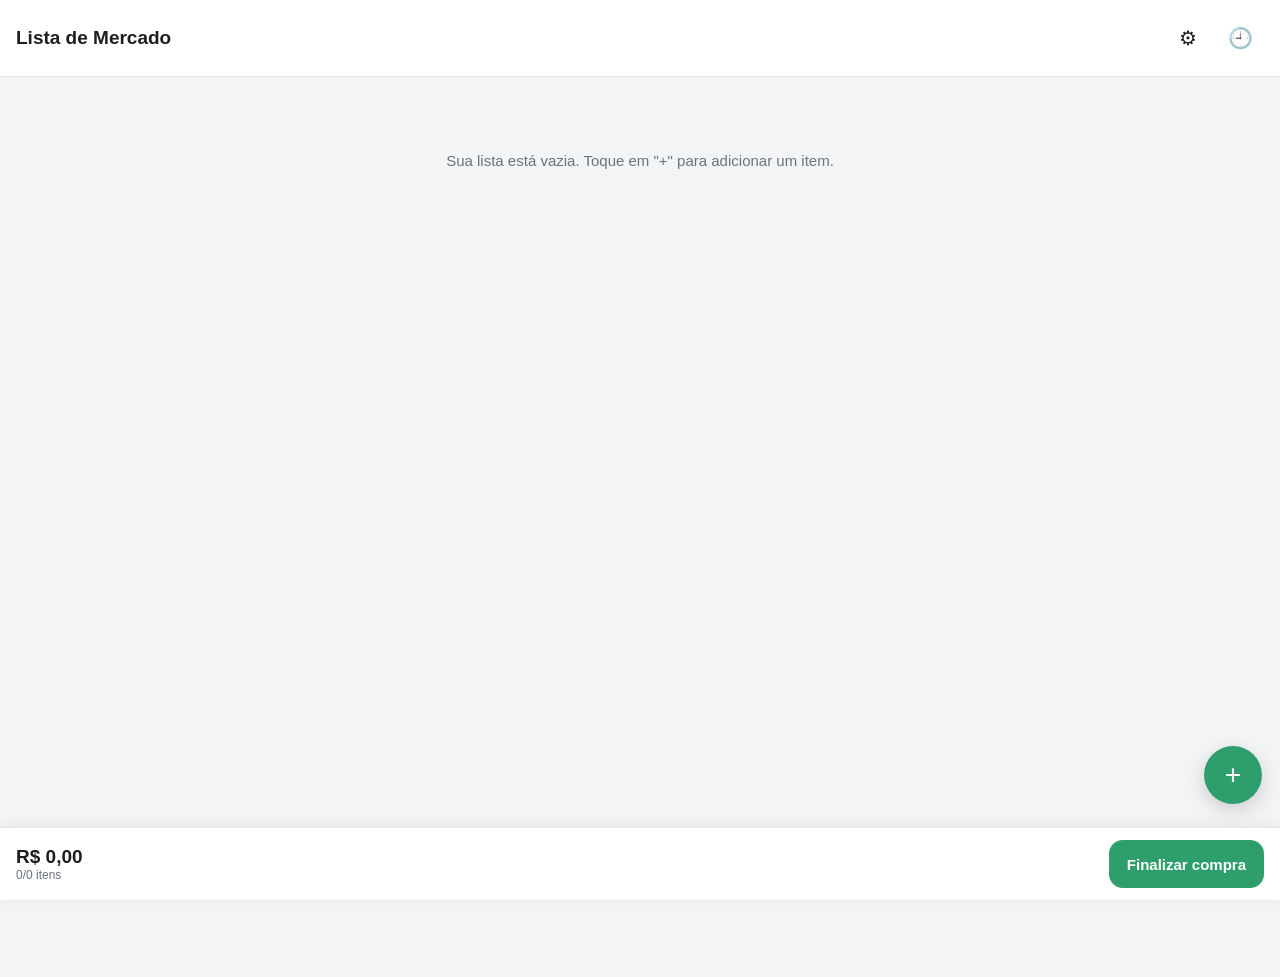
==== index.html @ ce960f0e "feat: campo opcional de marca no item da lista Adiciona "Marca" (opcional) ao formulário de item, gu" ====
<!DOCTYPE html>
<html lang="pt-BR">
<head>
  <meta charset="UTF-8">
  <meta name="viewport" content="width=device-width, initial-scale=1, viewport-fit=cover, maximum-scale=1">
  <meta name="theme-color" content="#2E9E6D">
  <meta name="description" content="Lista de compras do mercado, offline-first, com histórico e catálogo de produtos.">

  <meta name="apple-mobile-web-app-capable" content="yes">
  <meta name="apple-mobile-web-app-status-bar-style" content="black-translucent">
  <meta name="apple-mobile-web-app-title" content="Mercado">
  <link rel="apple-touch-icon" href="./icons/apple-touch-icon.png">

  <link rel="manifest" href="./manifest.json">
  <link rel="icon" href="./icons/icon-192.png">
  <link rel="stylesheet" href="./css/style.css">

  <title>Lista de Mercado</title>
</head>
<body>
  <header class="app-header">
    <h1>Lista de Mercado</h1>
    <div class="app-header-acoes">
      <button id="btn-abrir-backup" class="botao-icone" aria-label="Backup dos dados">⚙</button>
      <button id="btn-ir-historico" class="botao-icone" aria-label="Histórico de compras">🕘</button>
    </div>
  </header>

  <main>
    <section class="view" data-view="lista">
      <div id="lista-itens" class="lista-itens"></div>
    </section>

    <section class="view" data-view="historico" hidden>
      <div class="view-header-secundaria">
        <button id="btn-voltar-lista" class="botao-icone" aria-label="Voltar">←</button>
        <h2>Histórico de compras</h2>
      </div>
      <div id="lista-historico" class="lista-historico"></div>
    </section>

    <section class="view" data-view="detalhe" hidden>
      <div class="view-header-secundaria">
        <button id="btn-voltar-historico" class="botao-icone" aria-label="Voltar">←</button>
        <h2>Detalhes da compra</h2>
      </div>
      <div class="detalhe-resumo">
        <span id="detalhe-data"></span>
        <span id="detalhe-total"></span>
      </div>
      <div id="detalhe-itens" class="lista-itens"></div>
    </section>
  </main>

  <button id="btn-abrir-adicionar" class="botao-fab" aria-label="Adicionar item">+</button>

  <div id="bottom-bar" class="bottom-bar">
    <div class="bottom-bar-info">
      <span id="total-valor" class="bottom-bar-valor">R$ 0,00</span>
      <span id="total-progresso" class="bottom-bar-progresso">0/0 itens</span>
    </div>
    <button id="btn-finalizar-compra" class="botao-primario">Finalizar compra</button>
  </div>

  <!-- Sheet: adicionar/editar item -->
  <div id="sheet-item" class="sheet" hidden>
    <div class="sheet-backdrop" data-fechar-sheet></div>
    <div class="sheet-painel">
      <div class="sheet-cabecalho">
        <h2 id="sheet-titulo">Adicionar item</h2>
        <button id="btn-fechar-sheet" class="botao-icone" aria-label="Fechar">✕</button>
      </div>

      <form id="form-item">
        <div class="campo campo-nome-wrapper">
          <label for="campo-nome">Produto</label>
          <input id="campo-nome" name="nome" type="text" autocomplete="off" required placeholder="Ex: Arroz">
          <ul id="lista-sugestoes" class="lista-sugestoes" hidden></ul>
        </div>

        <div class="campo">
          <label for="campo-marca">Marca <span class="campo-opcional">(opcional)</span></label>
          <input id="campo-marca" name="marca" type="text" autocomplete="off" placeholder="Ex: Tio João">
        </div>

        <div class="campo-linha">
          <div class="campo campo-quantidade-wrapper">
            <label for="campo-quantidade">Quantidade</label>
            <input id="campo-quantidade" name="quantidade" type="number" inputmode="decimal" step="0.01" min="0.01" value="1" required>
          </div>
          <div class="campo campo-unidade-wrapper">
            <label for="campo-unidade">Unidade</label>
            <select id="campo-unidade" name="unidade">
              <option value="un">un</option>
              <option value="kg">kg</option>
              <option value="g">g</option>
              <option value="L">L</option>
              <option value="ml">ml</option>
              <option value="dz">dz</option>
            </select>
          </div>
        </div>

        <div class="campo">
          <label for="campo-categoria">Categoria</label>
          <select id="campo-categoria" name="categoria">
            <option>Hortifruti</option>
            <option>Carnes</option>
            <option>Laticínios</option>
            <option>Limpeza</option>
            <option>Higiene</option>
            <option>Mercearia</option>
            <option>Bebidas</option>
            <option>Padaria</option>
            <option>Congelados</option>
          </select>
        </div>

        <div class="campo">
          <div class="campo-cabecalho-com-toggle">
            <label id="rotulo-valor" for="campo-valor">Valor total</label>
            <div class="toggle-modo-preco">
              <button type="button" id="btn-modo-total" class="ativo">Total</button>
              <button type="button" id="btn-modo-unitario">Unitário</button>
            </div>
          </div>
          <input id="campo-valor" name="valor" type="text" inputmode="numeric" placeholder="R$ 0,00">
        </div>

        <button type="button" id="btn-camera" class="botao-secundario botao-camera-stub">
          📷 Reconhecer por foto (em breve)
        </button>

        <div class="sheet-acoes">
          <button type="button" id="btn-excluir-item" class="botao-perigo" hidden>Excluir</button>
          <button type="submit" class="botao-primario">Salvar</button>
        </div>
      </form>

      <div id="banner-confirmar-catalogo" class="banner-confirmacao" hidden>
        <span id="banner-confirmar-texto"></span>
        <div class="banner-acoes">
          <button id="banner-nao" class="botao-secundario">Não</button>
          <button id="banner-sim" class="botao-primario">Sim</button>
        </div>
      </div>
    </div>
  </div>

  <!-- Sheet: backup -->
  <div id="sheet-backup" class="sheet" hidden>
    <div class="sheet-backdrop" data-fechar-sheet></div>
    <div class="sheet-painel">
      <div class="sheet-cabecalho">
        <h2>Backup dos dados</h2>
        <button id="btn-fechar-backup" class="botao-icone" aria-label="Fechar">✕</button>
      </div>
      <p class="texto-explicativo">Seus dados ficam só neste aparelho. Exporte um backup de vez em quando para não perder tudo se trocar de celular ou limpar o Safari.</p>
      <button id="btn-exportar-backup" class="botao-primario">Exportar backup (.json)</button>
      <button id="btn-importar-backup" class="botao-secundario">Importar backup</button>
      <input type="file" id="input-backup-import" accept="application/json" hidden>
    </div>
  </div>

  <div id="toast" class="toast"></div>

  <script src="./js/catalogo.js"></script>
  <script src="./js/db.js"></script>
  <script src="./js/camera.js"></script>
  <script src="./js/app.js"></script>
</body>
</html>
---- css/style.css ----
:root {
  --cor-fundo: #F3F4F6;
  --cor-superficie: #FFFFFF;
  --cor-texto: #1C1E21;
  --cor-texto-muted: #6B7280;
  --cor-borda: #E5E7EB;
  --cor-acento: #2E9E6D;
  --cor-acento-escuro: #24805A;
  --cor-acento-claro: #E4F5EE;
  --cor-perigo: #DC2626;
  --cor-perigo-claro: #FDECEC;
  --raio: 14px;
  --raio-grande: 20px;
  --sombra: 0 2px 10px rgba(0, 0, 0, 0.08);
  --sombra-flutuante: 0 6px 20px rgba(0, 0, 0, 0.16);
  --altura-toque-min: 48px;
}

@media (prefers-color-scheme: dark) {
  :root {
    --cor-fundo: #16181C;
    --cor-superficie: #1F2227;
    --cor-texto: #F2F3F5;
    --cor-texto-muted: #9AA0A8;
    --cor-borda: #2C2F35;
    --cor-acento-claro: #163B2C;
    --cor-perigo-claro: #3A1B1B;
  }
}

* {
  box-sizing: border-box;
}

html, body {
  margin: 0;
  padding: 0;
  height: 100%;
}

body {
  font-family: -apple-system, BlinkMacSystemFont, "Segoe UI", Roboto, sans-serif;
  background: var(--cor-fundo);
  color: var(--cor-texto);
  -webkit-tap-highlight-color: transparent;
  overscroll-behavior-y: none;
}

button, input, select {
  font: inherit;
  color: inherit;
}

button {
  cursor: pointer;
  border: none;
  background: none;
}

ul {
  list-style: none;
  margin: 0;
  padding: 0;
}

/* Cabeçalho */
.app-header {
  position: sticky;
  top: 0;
  z-index: 10;
  display: flex;
  align-items: center;
  justify-content: space-between;
  padding: calc(env(safe-area-inset-top) + 14px) 16px 14px;
  background: var(--cor-superficie);
  border-bottom: 1px solid var(--cor-borda);
}

.app-header h1 {
  font-size: 19px;
  margin: 0;
}

.app-header-acoes {
  display: flex;
  gap: 4px;
}

.botao-icone {
  width: var(--altura-toque-min);
  height: var(--altura-toque-min);
  display: flex;
  align-items: center;
  justify-content: center;
  font-size: 20px;
  border-radius: 999px;
}
.botao-icone:active {
  background: var(--cor-fundo);
}

/* Views principais */
main {
  padding: 12px 12px calc(140px + env(safe-area-inset-bottom));
  min-height: 100%;
}

.view-header-secundaria {
  display: flex;
  align-items: center;
  gap: 8px;
  padding: 8px 4px 16px;
}
.view-header-secundaria h2 {
  font-size: 17px;
  margin: 0;
}

.estado-vazio {
  color: var(--cor-texto-muted);
  text-align: center;
  padding: 48px 24px;
  font-size: 15px;
}

/* Lista de itens */
.grupo-categoria {
  margin-bottom: 18px;
}
.titulo-categoria {
  font-size: 13px;
  text-transform: uppercase;
  letter-spacing: 0.04em;
  color: var(--cor-texto-muted);
  margin: 0 0 8px 6px;
}

.item-linha {
  display: flex;
  align-items: center;
  gap: 10px;
  background: var(--cor-superficie);
  border-radius: var(--raio);
  padding: 10px;
  margin-bottom: 8px;
  box-shadow: var(--sombra);
}
.item-linha.no-carrinho {
  opacity: 0.55;
}
.item-linha.no-carrinho .item-nome {
  text-decoration: line-through;
}
.item-linha.somente-leitura {
  box-shadow: none;
  border: 1px solid var(--cor-borda);
}

.item-checkbox {
  width: 30px;
  height: 30px;
  min-width: 30px;
  border-radius: 999px;
  border: 2px solid var(--cor-borda);
  display: flex;
  align-items: center;
  justify-content: center;
  color: var(--cor-superficie);
  font-size: 15px;
  font-weight: 700;
}
.item-linha.no-carrinho .item-checkbox {
  background: var(--cor-acento);
  border-color: var(--cor-acento);
}

.item-info {
  flex: 1;
  min-width: 0;
  display: flex;
  flex-direction: column;
  gap: 2px;
  padding: 6px 2px;
  text-align: left;
}
.item-nome {
  font-size: 15px;
  font-weight: 600;
  overflow: hidden;
  text-overflow: ellipsis;
  white-space: nowrap;
}
.item-detalhe {
  font-size: 13px;
  color: var(--cor-texto-muted);
}

.item-remover {
  width: var(--altura-toque-min);
  height: var(--altura-toque-min);
  min-width: var(--altura-toque-min);
  display: flex;
  align-items: center;
  justify-content: center;
  font-size: 17px;
  color: var(--cor-perigo);
  border-radius: 999px;
}
.item-remover:active {
  background: var(--cor-perigo-claro);
}

/* Botão flutuante de adicionar */
.botao-fab {
  position: fixed;
  right: 18px;
  bottom: calc(96px + env(safe-area-inset-bottom));
  width: 58px;
  height: 58px;
  border-radius: 999px;
  background: var(--cor-acento);
  color: #fff;
  font-size: 28px;
  line-height: 1;
  box-shadow: var(--sombra-flutuante);
  z-index: 15;
}
.botao-fab:active {
  background: var(--cor-acento-escuro);
}

/* Barra fixa de total */
.bottom-bar {
  position: fixed;
  left: 0;
  right: 0;
  bottom: 0;
  z-index: 12;
  display: flex;
  align-items: center;
  justify-content: space-between;
  gap: 12px;
  background: var(--cor-superficie);
  border-top: 1px solid var(--cor-borda);
  padding: 12px 16px calc(12px + env(safe-area-inset-bottom));
  box-shadow: 0 -2px 12px rgba(0, 0, 0, 0.06);
}
.bottom-bar[hidden] {
  display: none;
}
.bottom-bar-info {
  display: flex;
  flex-direction: column;
}
.bottom-bar-valor {
  font-size: 19px;
  font-weight: 700;
}
.bottom-bar-progresso {
  font-size: 12px;
  color: var(--cor-texto-muted);
}

/* Botões genéricos */
.botao-primario, .botao-secundario, .botao-perigo {
  min-height: var(--altura-toque-min);
  padding: 0 18px;
  border-radius: var(--raio);
  font-size: 15px;
  font-weight: 600;
  white-space: nowrap;
}
.botao-primario {
  background: var(--cor-acento);
  color: #fff;
}
.botao-primario:active {
  background: var(--cor-acento-escuro);
}
.botao-secundario {
  background: var(--cor-fundo);
  color: var(--cor-texto);
  border: 1px solid var(--cor-borda);
}
.botao-perigo {
  background: var(--cor-perigo-claro);
  color: var(--cor-perigo);
}
.botao-camera-stub {
  width: 100%;
  margin: 4px 0 16px;
  opacity: 0.75;
}

/* Sheets (modal deslizando de baixo) */
.sheet {
  position: fixed;
  inset: 0;
  z-index: 30;
  display: flex;
  align-items: flex-end;
}
.sheet[hidden] {
  display: none;
}
.sheet-backdrop {
  position: absolute;
  inset: 0;
  background: rgba(0, 0, 0, 0.4);
}
.sheet-painel {
  position: relative;
  width: 100%;
  max-height: 88vh;
  overflow-y: auto;
  -webkit-overflow-scrolling: touch;
  background: var(--cor-superficie);
  border-radius: var(--raio-grande) var(--raio-grande) 0 0;
  padding: 16px 18px calc(24px + env(safe-area-inset-bottom));
  animation: subir 0.22s ease-out;
}
@keyframes subir {
  from { transform: translateY(24px); opacity: 0; }
  to { transform: translateY(0); opacity: 1; }
}

.sheet-cabecalho {
  display: flex;
  align-items: center;
  justify-content: space-between;
  margin-bottom: 12px;
}
.sheet-cabecalho h2 {
  font-size: 17px;
  margin: 0;
}

body.sheet-aberta {
  overflow: hidden;
}

/* Formulário */
.campo {
  margin-bottom: 14px;
  position: relative;
}
.campo label {
  display: block;
  font-size: 13px;
  font-weight: 600;
  color: var(--cor-texto-muted);
  margin-bottom: 6px;
}
.campo-opcional {
  font-weight: 400;
  text-transform: none;
  letter-spacing: normal;
}
.campo input, .campo select {
  width: 100%;
  min-height: var(--altura-toque-min);
  padding: 0 14px;
  border: 1px solid var(--cor-borda);
  border-radius: var(--raio);
  background: var(--cor-fundo);
  -webkit-appearance: none;
  appearance: none;
}
.campo input:focus, .campo select:focus {
  outline: 2px solid var(--cor-acento);
  outline-offset: 1px;
}

.campo-linha {
  display: flex;
  gap: 12px;
}
.campo-linha .campo {
  flex: 1;
}

.campo-cabecalho-com-toggle {
  display: flex;
  align-items: center;
  justify-content: space-between;
  margin-bottom: 6px;
}
.campo-cabecalho-com-toggle label {
  margin-bottom: 0;
}

.toggle-modo-preco {
  display: flex;
  background: var(--cor-fundo);
  border-radius: 999px;
  padding: 3px;
  gap: 2px;
}
.toggle-modo-preco button {
  padding: 5px 12px;
  font-size: 12px;
  font-weight: 600;
  border-radius: 999px;
  color: var(--cor-texto-muted);
}
.toggle-modo-preco button.ativo {
  background: var(--cor-acento);
  color: #fff;
}

.lista-sugestoes {
  position: absolute;
  top: 100%;
  left: 0;
  right: 0;
  z-index: 5;
  background: var(--cor-superficie);
  border: 1px solid var(--cor-borda);
  border-radius: var(--raio);
  margin-top: 4px;
  max-height: 220px;
  overflow-y: auto;
  -webkit-overflow-scrolling: touch;
  box-shadow: var(--sombra-flutuante);
}
.lista-sugestoes li {
  padding: 12px 14px;
  font-size: 14px;
  border-bottom: 1px solid var(--cor-borda);
}
.lista-sugestoes li:last-child {
  border-bottom: none;
}
.lista-sugestoes li:active {
  background: var(--cor-acento-claro);
}

.sheet-acoes {
  display: flex;
  gap: 10px;
  margin-top: 4px;
}
.sheet-acoes .botao-primario {
  flex: 1;
}

.banner-confirmacao {
  margin-top: 14px;
  padding: 12px;
  border-radius: var(--raio);
  background: var(--cor-acento-claro);
  display: flex;
  flex-direction: column;
  gap: 10px;
  font-size: 14px;
}
.banner-confirmacao[hidden] {
  display: none;
}
.banner-acoes {
  display: flex;
  gap: 10px;
  justify-content: flex-end;
}

.texto-explicativo {
  font-size: 13px;
  color: var(--cor-texto-muted);
  line-height: 1.5;
  margin: 0 0 16px;
}

#sheet-backup .botao-primario, #sheet-backup .botao-secundario {
  width: 100%;
  margin-bottom: 10px;
}

/* Histórico */
.historico-linha {
  width: 100%;
  display: flex;
  align-items: center;
  justify-content: space-between;
  background: var(--cor-superficie);
  border-radius: var(--raio);
  padding: 14px;
  margin-bottom: 8px;
  box-shadow: var(--sombra);
  font-size: 14px;
  text-align: left;
}
.historico-total {
  font-weight: 700;
  color: var(--cor-acento);
}

.detalhe-resumo {
  display: flex;
  justify-content: space-between;
  padding: 0 4px 14px;
  font-size: 14px;
  color: var(--cor-texto-muted);
}

/* Toast */
.toast {
  position: fixed;
  left: 50%;
  bottom: calc(150px + env(safe-area-inset-bottom));
  transform: translate(-50%, 12px);
  background: #1C1E21;
  color: #fff;
  padding: 10px 18px;
  border-radius: 999px;
  font-size: 13px;
  opacity: 0;
  pointer-events: none;
  transition: opacity 0.2s, transform 0.2s;
  z-index: 50;
  max-width: 90vw;
  text-align: center;
}
.toast.visivel {
  opacity: 1;
  transform: translate(-50%, 0);
}
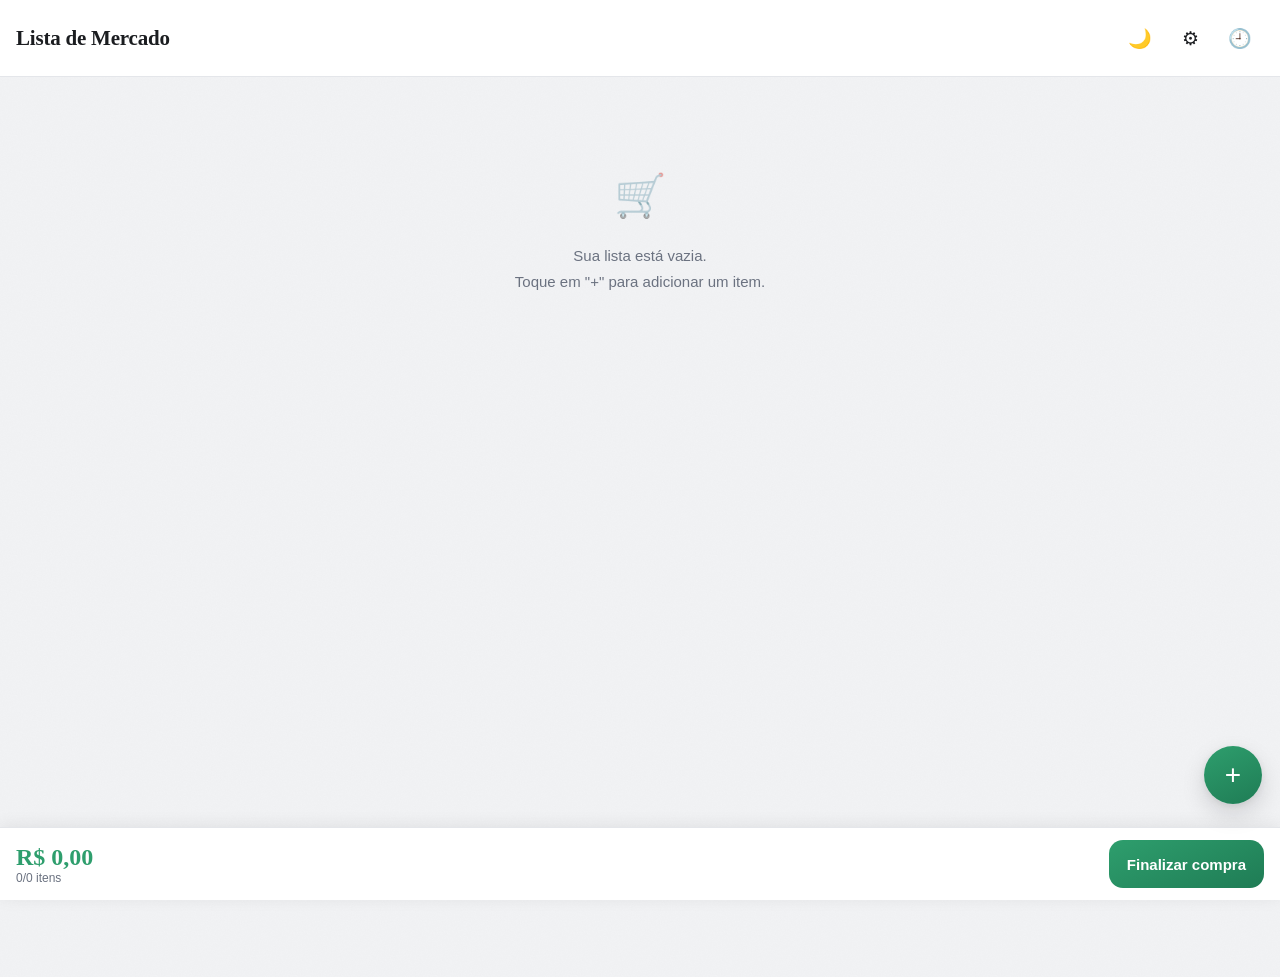
==== commit fc9b131e: "feat: modo escuro com toggle manual + redesign visual (/frontend-design) Modo escuro: segue o sistem" ====
--- a/index.html
+++ b/index.html
@@ -5,6 +5,18 @@
   <meta name="viewport" content="width=device-width, initial-scale=1, viewport-fit=cover, maximum-scale=1">
   <meta name="theme-color" content="#2E9E6D">
   <meta name="description" content="Lista de compras do mercado, offline-first, com histórico e catálogo de produtos.">
+
+  <script>
+    // Aplica o tema (salvo ou do sistema) antes do primeiro paint, pra não
+    // piscar o tema errado por uma fração de segundo ao abrir o app.
+    (function () {
+      var salvo = localStorage.getItem('tema');
+      var tema = (salvo === 'dark' || salvo === 'light')
+        ? salvo
+        : (window.matchMedia('(prefers-color-scheme: dark)').matches ? 'dark' : 'light');
+      document.documentElement.setAttribute('data-tema', tema);
+    })();
+  </script>
 
   <meta name="apple-mobile-web-app-capable" content="yes">
   <meta name="apple-mobile-web-app-status-bar-style" content="black-translucent">
@@ -21,6 +33,7 @@
   <header class="app-header">
     <h1>Lista de Mercado</h1>
     <div class="app-header-acoes">
+      <button id="btn-alternar-tema" class="botao-icone" aria-label="Alternar modo escuro">🌙</button>
       <button id="btn-abrir-backup" class="botao-icone" aria-label="Backup dos dados">⚙</button>
       <button id="btn-ir-historico" class="botao-icone" aria-label="Histórico de compras">🕘</button>
     </div>
@@ -66,6 +79,7 @@
   <div id="sheet-item" class="sheet" hidden>
     <div class="sheet-backdrop" data-fechar-sheet></div>
     <div class="sheet-painel">
+      <div class="sheet-alca"></div>
       <div class="sheet-cabecalho">
         <h2 id="sheet-titulo">Adicionar item</h2>
         <button id="btn-fechar-sheet" class="botao-icone" aria-label="Fechar">✕</button>
@@ -151,6 +165,7 @@
   <div id="sheet-backup" class="sheet" hidden>
     <div class="sheet-backdrop" data-fechar-sheet></div>
     <div class="sheet-painel">
+      <div class="sheet-alca"></div>
       <div class="sheet-cabecalho">
         <h2>Backup dos dados</h2>
         <button id="btn-fechar-backup" class="botao-icone" aria-label="Fechar">✕</button>
--- a/css/style.css
+++ b/css/style.css
@@ -1,31 +1,55 @@
 :root {
-  --cor-fundo: #F3F4F6;
+  --cor-fundo: #F2F3F5;
   --cor-superficie: #FFFFFF;
-  --cor-texto: #1C1E21;
+  --cor-texto: #1B1D20;
   --cor-texto-muted: #6B7280;
-  --cor-borda: #E5E7EB;
+  --cor-borda: #E4E6EA;
   --cor-acento: #2E9E6D;
-  --cor-acento-escuro: #24805A;
-  --cor-acento-claro: #E4F5EE;
+  --cor-acento-escuro: #1F7C55;
+  --cor-acento-claro: #E3F5EC;
   --cor-perigo: #DC2626;
   --cor-perigo-claro: #FDECEC;
+  --cor-toast-fundo: #1B1D20;
+  --cor-toast-texto: #FFFFFF;
+
+  --fonte-display: "Iowan Old Style", "Athelas", Charter, Georgia, "Segoe UI", serif;
+  --fonte-corpo: "Avenir Next", Avenir, "Segoe UI", -apple-system, BlinkMacSystemFont, sans-serif;
+
   --raio: 14px;
-  --raio-grande: 20px;
-  --sombra: 0 2px 10px rgba(0, 0, 0, 0.08);
-  --sombra-flutuante: 0 6px 20px rgba(0, 0, 0, 0.16);
+  --raio-grande: 22px;
+  --sombra: 0 1px 2px rgba(15, 15, 20, 0.045), 0 4px 10px rgba(15, 15, 20, 0.06);
+  --sombra-flutuante: 0 10px 24px rgba(15, 15, 20, 0.14), 0 2px 8px rgba(15, 15, 20, 0.08);
   --altura-toque-min: 48px;
 }
 
 @media (prefers-color-scheme: dark) {
-  :root {
-    --cor-fundo: #16181C;
-    --cor-superficie: #1F2227;
-    --cor-texto: #F2F3F5;
+  :root:not([data-tema="light"]) {
+    --cor-fundo: #131517;
+    --cor-superficie: #1C1F22;
+    --cor-texto: #F3F4F5;
     --cor-texto-muted: #9AA0A8;
-    --cor-borda: #2C2F35;
-    --cor-acento-claro: #163B2C;
+    --cor-borda: #2B2F34;
+    --cor-acento-claro: #17392A;
     --cor-perigo-claro: #3A1B1B;
+    --cor-toast-fundo: #F2F3F5;
+    --cor-toast-texto: #1B1D20;
+    --sombra: 0 1px 2px rgba(0, 0, 0, 0.35), 0 4px 12px rgba(0, 0, 0, 0.3);
+    --sombra-flutuante: 0 12px 28px rgba(0, 0, 0, 0.55), 0 0 0 1px rgba(255, 255, 255, 0.05);
   }
+}
+
+:root[data-tema="dark"] {
+  --cor-fundo: #131517;
+  --cor-superficie: #1C1F22;
+  --cor-texto: #F3F4F5;
+  --cor-texto-muted: #9AA0A8;
+  --cor-borda: #2B2F34;
+  --cor-acento-claro: #17392A;
+  --cor-perigo-claro: #3A1B1B;
+  --cor-toast-fundo: #F2F3F5;
+  --cor-toast-texto: #1B1D20;
+  --sombra: 0 1px 2px rgba(0, 0, 0, 0.35), 0 4px 12px rgba(0, 0, 0, 0.3);
+  --sombra-flutuante: 0 12px 28px rgba(0, 0, 0, 0.55), 0 0 0 1px rgba(255, 255, 255, 0.05);
 }
 
 * {
@@ -39,11 +63,13 @@
 }
 
 body {
-  font-family: -apple-system, BlinkMacSystemFont, "Segoe UI", Roboto, sans-serif;
-  background: var(--cor-fundo);
+  font-family: var(--fonte-corpo);
+  background-color: var(--cor-fundo);
+  background-image: url("data:image/svg+xml,%3Csvg xmlns='http://www.w3.org/2000/svg' width='140' height='140'%3E%3Cfilter id='n'%3E%3CfeTurbulence type='fractalNoise' baseFrequency='0.8' numOctaves='2' stitchTiles='stitch' result='noise'/%3E%3CfeColorMatrix in='noise' type='matrix' values='0 0 0 0 0.5 0 0 0 0 0.5 0 0 0 0 0.5 0 0 0 0.05 0'/%3E%3C/filter%3E%3Crect width='100%25' height='100%25' filter='url(%23n)'/%3E%3C/svg%3E");
   color: var(--cor-texto);
   -webkit-tap-highlight-color: transparent;
   overscroll-behavior-y: none;
+  transition: background-color 0.25s ease, color 0.25s ease;
 }
 
 button, input, select {
@@ -74,16 +100,20 @@
   padding: calc(env(safe-area-inset-top) + 14px) 16px 14px;
   background: var(--cor-superficie);
   border-bottom: 1px solid var(--cor-borda);
+  transition: background-color 0.25s ease, border-color 0.25s ease;
 }
 
 .app-header h1 {
-  font-size: 19px;
+  font-family: var(--fonte-display);
+  font-size: 21px;
+  font-weight: 600;
+  letter-spacing: -0.01em;
   margin: 0;
 }
 
 .app-header-acoes {
   display: flex;
-  gap: 4px;
+  gap: 2px;
 }
 
 .botao-icone {
@@ -92,11 +122,13 @@
   display: flex;
   align-items: center;
   justify-content: center;
-  font-size: 20px;
-  border-radius: 999px;
+  font-size: 19px;
+  border-radius: 999px;
+  transition: background-color 0.15s ease, transform 0.15s ease;
 }
 .botao-icone:active {
   background: var(--cor-fundo);
+  transform: scale(0.92);
 }
 
 /* Views principais */
@@ -112,27 +144,49 @@
   padding: 8px 4px 16px;
 }
 .view-header-secundaria h2 {
-  font-size: 17px;
+  font-family: var(--fonte-display);
+  font-size: 19px;
+  font-weight: 600;
   margin: 0;
 }
 
 .estado-vazio {
   color: var(--cor-texto-muted);
   text-align: center;
-  padding: 48px 24px;
+  padding: 56px 24px;
   font-size: 15px;
+  line-height: 1.7;
+}
+.estado-vazio-icone {
+  display: inline-block;
+  font-size: 42px;
+  margin-bottom: 12px;
+  opacity: 0.55;
+  filter: grayscale(0.15);
 }
 
 /* Lista de itens */
 .grupo-categoria {
-  margin-bottom: 18px;
+  margin-bottom: 20px;
 }
 .titulo-categoria {
-  font-size: 13px;
+  display: flex;
+  align-items: center;
+  gap: 7px;
+  font-size: 12px;
+  font-weight: 700;
   text-transform: uppercase;
-  letter-spacing: 0.04em;
-  color: var(--cor-texto-muted);
-  margin: 0 0 8px 6px;
+  letter-spacing: 0.08em;
+  color: var(--cor-acento);
+  margin: 0 0 10px 6px;
+}
+.titulo-categoria::before {
+  content: "";
+  width: 14px;
+  height: 2px;
+  border-radius: 2px;
+  background: var(--cor-acento);
+  flex-shrink: 0;
 }
 
 .item-linha {
@@ -144,9 +198,10 @@
   padding: 10px;
   margin-bottom: 8px;
   box-shadow: var(--sombra);
-}
-.item-linha.no-carrinho {
-  opacity: 0.55;
+  transition: background-color 0.25s ease, box-shadow 0.25s ease;
+}
+.item-linha.no-carrinho .item-info {
+  opacity: 0.5;
 }
 .item-linha.no-carrinho .item-nome {
   text-decoration: line-through;
@@ -165,13 +220,15 @@
   display: flex;
   align-items: center;
   justify-content: center;
-  color: var(--cor-superficie);
+  color: #fff;
   font-size: 15px;
   font-weight: 700;
+  transition: transform 0.2s cubic-bezier(0.34, 1.56, 0.64, 1), background-color 0.15s ease, border-color 0.15s ease;
 }
 .item-linha.no-carrinho .item-checkbox {
   background: var(--cor-acento);
   border-color: var(--cor-acento);
+  transform: scale(1.06);
 }
 
 .item-info {
@@ -182,6 +239,7 @@
   gap: 2px;
   padding: 6px 2px;
   text-align: left;
+  transition: opacity 0.2s ease;
 }
 .item-nome {
   font-size: 15px;
@@ -205,9 +263,20 @@
   font-size: 17px;
   color: var(--cor-perigo);
   border-radius: 999px;
+  transition: background-color 0.15s ease, transform 0.15s ease;
 }
 .item-remover:active {
   background: var(--cor-perigo-claro);
+  transform: scale(0.92);
+}
+
+/* Entrada escalonada (lista, histórico, detalhe) */
+@keyframes entrar-item {
+  from { opacity: 0; transform: translateY(10px); }
+  to { opacity: 1; transform: translateY(0); }
+}
+.entrada-item {
+  animation: entrar-item 0.4s cubic-bezier(0.2, 0.8, 0.2, 1) backwards;
 }
 
 /* Botão flutuante de adicionar */
@@ -218,15 +287,16 @@
   width: 58px;
   height: 58px;
   border-radius: 999px;
-  background: var(--cor-acento);
+  background: linear-gradient(155deg, var(--cor-acento), var(--cor-acento-escuro));
   color: #fff;
   font-size: 28px;
   line-height: 1;
   box-shadow: var(--sombra-flutuante);
   z-index: 15;
+  transition: transform 0.15s cubic-bezier(0.34, 1.56, 0.64, 1);
 }
 .botao-fab:active {
-  background: var(--cor-acento-escuro);
+  transform: scale(0.92);
 }
 
 /* Barra fixa de total */
@@ -243,7 +313,8 @@
   background: var(--cor-superficie);
   border-top: 1px solid var(--cor-borda);
   padding: 12px 16px calc(12px + env(safe-area-inset-bottom));
-  box-shadow: 0 -2px 12px rgba(0, 0, 0, 0.06);
+  box-shadow: 0 -2px 16px rgba(15, 15, 20, 0.07);
+  transition: background-color 0.25s ease, border-color 0.25s ease;
 }
 .bottom-bar[hidden] {
   display: none;
@@ -253,8 +324,11 @@
   flex-direction: column;
 }
 .bottom-bar-valor {
-  font-size: 19px;
-  font-weight: 700;
+  font-family: var(--fonte-display);
+  font-size: 24px;
+  font-weight: 600;
+  color: var(--cor-acento);
+  line-height: 1.2;
 }
 .bottom-bar-progresso {
   font-size: 12px;
@@ -269,27 +343,35 @@
   font-size: 15px;
   font-weight: 600;
   white-space: nowrap;
+  transition: transform 0.15s ease, background-color 0.15s ease, filter 0.15s ease;
 }
 .botao-primario {
-  background: var(--cor-acento);
+  background: linear-gradient(155deg, var(--cor-acento), var(--cor-acento-escuro));
   color: #fff;
 }
 .botao-primario:active {
-  background: var(--cor-acento-escuro);
+  transform: scale(0.98);
+  filter: brightness(0.95);
 }
 .botao-secundario {
   background: var(--cor-fundo);
   color: var(--cor-texto);
   border: 1px solid var(--cor-borda);
 }
+.botao-secundario:active {
+  transform: scale(0.98);
+}
 .botao-perigo {
   background: var(--cor-perigo-claro);
   color: var(--cor-perigo);
 }
+.botao-perigo:active {
+  transform: scale(0.98);
+}
 .botao-camera-stub {
   width: 100%;
   margin: 4px 0 16px;
-  opacity: 0.75;
+  opacity: 0.7;
 }
 
 /* Sheets (modal deslizando de baixo) */
@@ -306,7 +388,7 @@
 .sheet-backdrop {
   position: absolute;
   inset: 0;
-  background: rgba(0, 0, 0, 0.4);
+  background: rgba(10, 10, 12, 0.45);
 }
 .sheet-painel {
   position: relative;
@@ -316,12 +398,21 @@
   -webkit-overflow-scrolling: touch;
   background: var(--cor-superficie);
   border-radius: var(--raio-grande) var(--raio-grande) 0 0;
-  padding: 16px 18px calc(24px + env(safe-area-inset-bottom));
-  animation: subir 0.22s ease-out;
+  padding: 12px 18px calc(24px + env(safe-area-inset-bottom));
+  box-shadow: var(--sombra-flutuante);
+  animation: subir 0.28s cubic-bezier(0.2, 0.8, 0.2, 1);
 }
 @keyframes subir {
-  from { transform: translateY(24px); opacity: 0; }
+  from { transform: translateY(32px); opacity: 0; }
   to { transform: translateY(0); opacity: 1; }
+}
+
+.sheet-alca {
+  width: 36px;
+  height: 4px;
+  border-radius: 999px;
+  background: var(--cor-borda);
+  margin: 0 auto 14px;
 }
 
 .sheet-cabecalho {
@@ -331,7 +422,9 @@
   margin-bottom: 12px;
 }
 .sheet-cabecalho h2 {
-  font-size: 17px;
+  font-family: var(--fonte-display);
+  font-size: 19px;
+  font-weight: 600;
   margin: 0;
 }
 
@@ -365,6 +458,7 @@
   background: var(--cor-fundo);
   -webkit-appearance: none;
   appearance: none;
+  transition: outline-color 0.15s ease, border-color 0.15s ease;
 }
 .campo input:focus, .campo select:focus {
   outline: 2px solid var(--cor-acento);
@@ -402,6 +496,7 @@
   font-weight: 600;
   border-radius: 999px;
   color: var(--cor-texto-muted);
+  transition: background-color 0.15s ease, color 0.15s ease;
 }
 .toggle-modo-preco button.ativo {
   background: var(--cor-acento);
@@ -488,9 +583,15 @@
   box-shadow: var(--sombra);
   font-size: 14px;
   text-align: left;
+  transition: transform 0.15s ease;
+}
+.historico-linha:active {
+  transform: scale(0.98);
 }
 .historico-total {
-  font-weight: 700;
+  font-family: var(--fonte-display);
+  font-size: 16px;
+  font-weight: 600;
   color: var(--cor-acento);
 }
 
@@ -508,17 +609,18 @@
   left: 50%;
   bottom: calc(150px + env(safe-area-inset-bottom));
   transform: translate(-50%, 12px);
-  background: #1C1E21;
-  color: #fff;
+  background: var(--cor-toast-fundo);
+  color: var(--cor-toast-texto);
   padding: 10px 18px;
   border-radius: 999px;
   font-size: 13px;
   opacity: 0;
   pointer-events: none;
-  transition: opacity 0.2s, transform 0.2s;
+  transition: opacity 0.2s, transform 0.2s, background-color 0.25s ease, color 0.25s ease;
   z-index: 50;
   max-width: 90vw;
   text-align: center;
+  box-shadow: var(--sombra-flutuante);
 }
 .toast.visivel {
   opacity: 1;
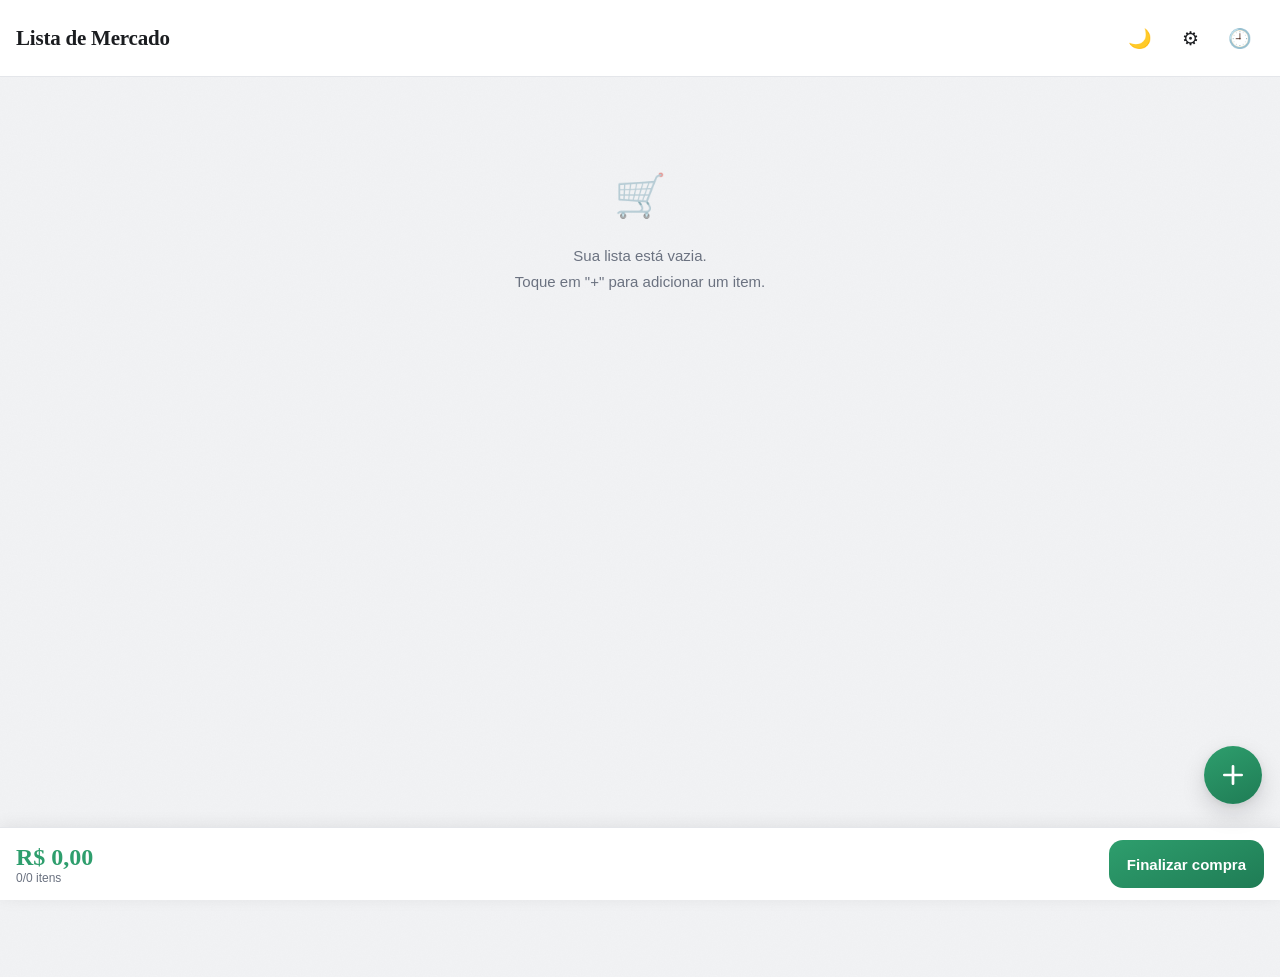
==== commit 5ea4bdec: "fix: trocar o "+" do FAB de texto por SVG (glifo de fonte não centraliza) flexbox centraliza a box d" ====
--- a/index.html
+++ b/index.html
@@ -65,7 +65,11 @@
     </section>
   </main>
 
-  <button id="btn-abrir-adicionar" class="botao-fab" aria-label="Adicionar item">+</button>
+  <button id="btn-abrir-adicionar" class="botao-fab" aria-label="Adicionar item">
+    <svg viewBox="0 0 24 24" width="26" height="26" aria-hidden="true">
+      <path d="M12 4 L12 20 M4 12 L20 12" stroke="currentColor" stroke-width="2.5" stroke-linecap="round"/>
+    </svg>
+  </button>
 
   <div id="bottom-bar" class="bottom-bar">
     <div class="bottom-bar-info">
--- a/css/style.css
+++ b/css/style.css
@@ -81,6 +81,8 @@
   cursor: pointer;
   border: none;
   background: none;
+  padding: 0;
+  margin: 0;
 }
 
 ul {
@@ -286,14 +288,18 @@
   bottom: calc(96px + env(safe-area-inset-bottom));
   width: 58px;
   height: 58px;
+  display: flex;
+  align-items: center;
+  justify-content: center;
   border-radius: 999px;
   background: linear-gradient(155deg, var(--cor-acento), var(--cor-acento-escuro));
   color: #fff;
-  font-size: 28px;
-  line-height: 1;
   box-shadow: var(--sombra-flutuante);
   z-index: 15;
   transition: transform 0.15s cubic-bezier(0.34, 1.56, 0.64, 1);
+}
+.botao-fab svg {
+  display: block;
 }
 .botao-fab:active {
   transform: scale(0.92);
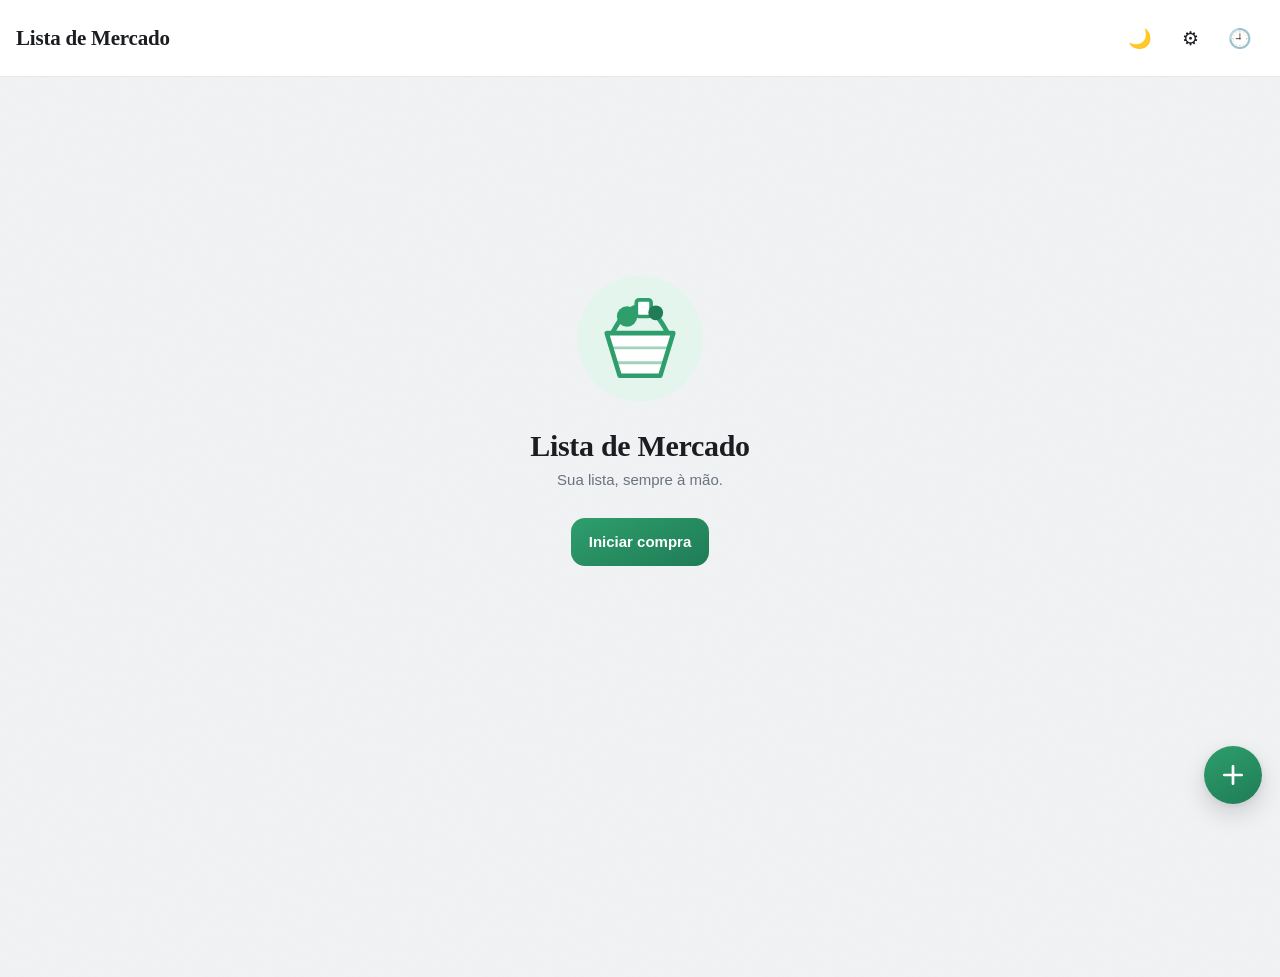
==== commit f6925493: "feat: tela inicial com ilustração e botão "Iniciar compra" Nova view 'inicio' é a primeira coisa que" ====
--- a/index.html
+++ b/index.html
@@ -40,7 +40,25 @@
   </header>
 
   <main>
-    <section class="view" data-view="lista">
+    <section class="view" data-view="inicio">
+      <div class="inicio-conteudo">
+        <svg class="inicio-ilustracao" viewBox="0 0 160 160" width="148" height="148" aria-hidden="true">
+          <circle cx="80" cy="84" r="68" style="fill: var(--cor-acento-claro)"/>
+          <path d="M50 78 Q80 20 110 78" fill="none" style="stroke: var(--cor-acento)" stroke-width="5" stroke-linecap="round"/>
+          <path d="M44 78 L116 78 L102 124 L58 124 Z" style="fill: var(--cor-superficie); stroke: var(--cor-acento)" stroke-width="5" stroke-linejoin="round"/>
+          <line x1="50" y1="94" x2="110" y2="94" style="stroke: var(--cor-acento)" stroke-width="3" opacity="0.45"/>
+          <line x1="55" y1="110" x2="105" y2="110" style="stroke: var(--cor-acento)" stroke-width="3" opacity="0.45"/>
+          <rect x="76" y="42" width="16" height="18" rx="3" style="fill: var(--cor-superficie); stroke: var(--cor-acento)" stroke-width="4"/>
+          <circle cx="66" cy="60" r="11" style="fill: var(--cor-acento)"/>
+          <circle cx="97" cy="56" r="8" style="fill: var(--cor-acento-escuro)"/>
+        </svg>
+        <h2 class="inicio-titulo">Lista de Mercado</h2>
+        <p class="inicio-tagline">Sua lista, sempre à mão.</p>
+        <button id="btn-iniciar-compra" class="botao-primario botao-hero">Iniciar compra</button>
+      </div>
+    </section>
+
+    <section class="view" data-view="lista" hidden>
       <div id="lista-itens" class="lista-itens"></div>
     </section>
 
@@ -65,13 +83,13 @@
     </section>
   </main>
 
-  <button id="btn-abrir-adicionar" class="botao-fab" aria-label="Adicionar item">
+  <button id="btn-abrir-adicionar" class="botao-fab" aria-label="Adicionar item" hidden>
     <svg viewBox="0 0 24 24" width="26" height="26" aria-hidden="true">
       <path d="M12 4 L12 20 M4 12 L20 12" stroke="currentColor" stroke-width="2.5" stroke-linecap="round"/>
     </svg>
   </button>
 
-  <div id="bottom-bar" class="bottom-bar">
+  <div id="bottom-bar" class="bottom-bar" hidden>
     <div class="bottom-bar-info">
       <span id="total-valor" class="bottom-bar-valor">R$ 0,00</span>
       <span id="total-progresso" class="bottom-bar-progresso">0/0 itens</span>
@@ -145,10 +163,6 @@
           <input id="campo-valor" name="valor" type="text" inputmode="numeric" placeholder="R$ 0,00">
         </div>
 
-        <button type="button" id="btn-camera" class="botao-secundario botao-camera-stub">
-          📷 Reconhecer por foto (em breve)
-        </button>
-
         <div class="sheet-acoes">
           <button type="button" id="btn-excluir-item" class="botao-perigo" hidden>Excluir</button>
           <button type="submit" class="botao-primario">Salvar</button>
@@ -185,7 +199,6 @@
 
   <script src="./js/catalogo.js"></script>
   <script src="./js/db.js"></script>
-  <script src="./js/camera.js"></script>
   <script src="./js/app.js"></script>
 </body>
 </html>
--- a/css/style.css
+++ b/css/style.css
@@ -152,6 +152,45 @@
   margin: 0;
 }
 
+/* Tela inicial */
+.view[data-view="inicio"] {
+  display: flex;
+  align-items: center;
+  justify-content: center;
+  min-height: 72vh;
+}
+.inicio-conteudo {
+  display: flex;
+  flex-direction: column;
+  align-items: center;
+  text-align: center;
+  padding: 12px 16px;
+}
+.inicio-ilustracao {
+  margin-bottom: 20px;
+  animation: entrar-item 0.5s cubic-bezier(0.2, 0.8, 0.2, 1) backwards;
+}
+.inicio-titulo {
+  font-family: var(--fonte-display);
+  font-size: 30px;
+  font-weight: 600;
+  letter-spacing: -0.01em;
+  margin: 0 0 8px;
+  animation: entrar-item 0.5s cubic-bezier(0.2, 0.8, 0.2, 1) 0.08s backwards;
+}
+.inicio-tagline {
+  font-size: 15px;
+  color: var(--cor-texto-muted);
+  margin: 0 0 30px;
+  animation: entrar-item 0.5s cubic-bezier(0.2, 0.8, 0.2, 1) 0.16s backwards;
+}
+.botao-hero {
+  padding: 0 34px;
+  min-height: 54px;
+  font-size: 16px;
+  animation: entrar-item 0.5s cubic-bezier(0.2, 0.8, 0.2, 1) 0.24s backwards;
+}
+
 .estado-vazio {
   color: var(--cor-texto-muted);
   text-align: center;
@@ -373,11 +412,6 @@
 }
 .botao-perigo:active {
   transform: scale(0.98);
-}
-.botao-camera-stub {
-  width: 100%;
-  margin: 4px 0 16px;
-  opacity: 0.7;
 }
 
 /* Sheets (modal deslizando de baixo) */
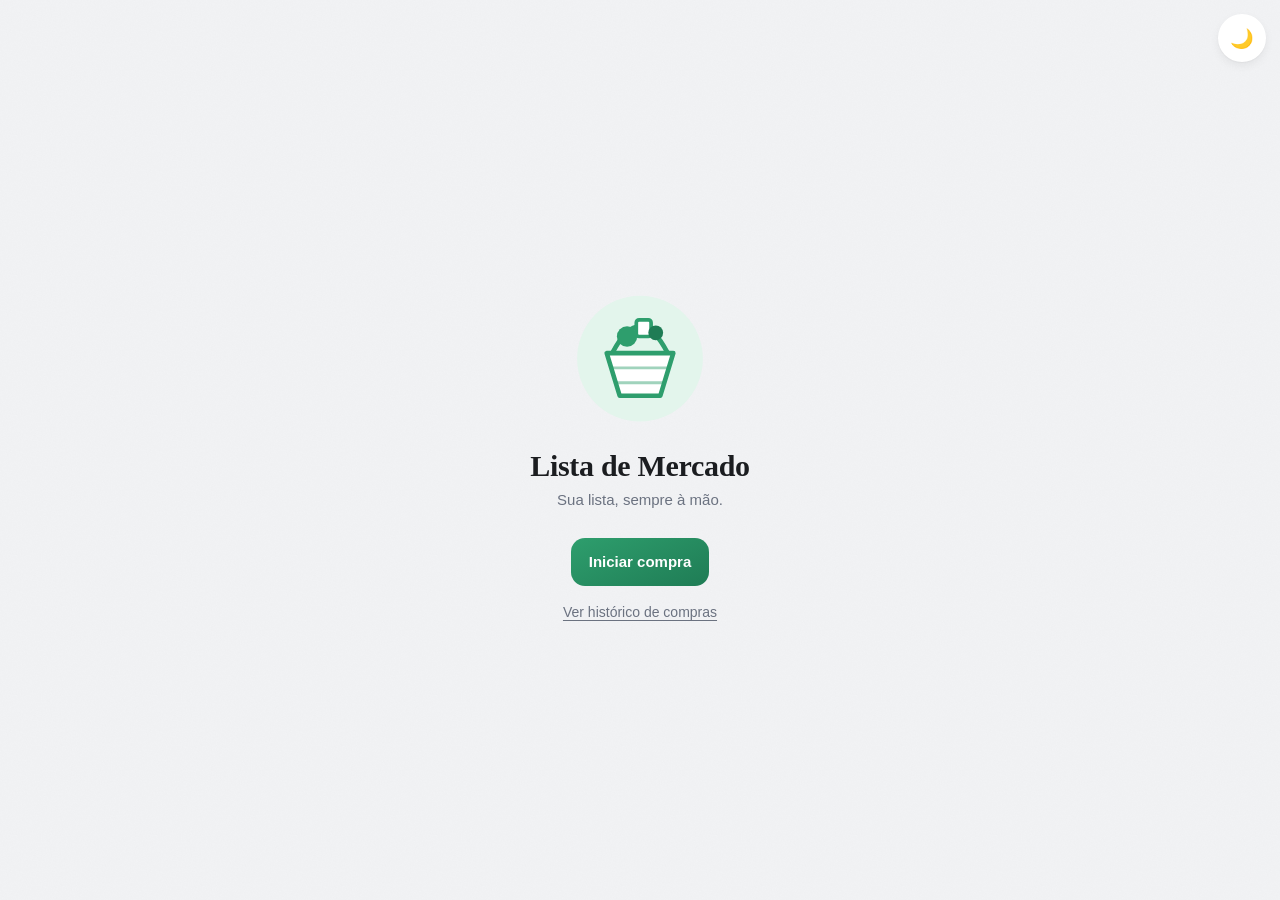
==== commit 7a399dab: "refactor: converter de SPA para páginas HTML reais separadas A tentativa anterior (view-switching + " ====
--- a/index.html
+++ b/index.html
@@ -8,7 +8,7 @@
 
   <script>
     // Aplica o tema (salvo ou do sistema) antes do primeiro paint, pra não
-    // piscar o tema errado por uma fração de segundo ao abrir o app.
+    // piscar o tema errado por uma fração de segundo ao abrir a página.
     (function () {
       var salvo = localStorage.getItem('tema');
       var tema = (salvo === 'dark' || salvo === 'light')
@@ -30,175 +30,28 @@
   <title>Lista de Mercado</title>
 </head>
 <body>
-  <header class="app-header">
-    <h1>Lista de Mercado</h1>
-    <div class="app-header-acoes">
-      <button id="btn-alternar-tema" class="botao-icone" aria-label="Alternar modo escuro">🌙</button>
-      <button id="btn-abrir-backup" class="botao-icone" aria-label="Backup dos dados">⚙</button>
-      <button id="btn-ir-historico" class="botao-icone" aria-label="Histórico de compras">🕘</button>
+  <button id="btn-alternar-tema" class="botao-icone botao-tema-flutuante" aria-label="Alternar modo escuro">🌙</button>
+
+  <main class="tela-inicio">
+    <div class="inicio-conteudo">
+      <svg class="inicio-ilustracao" viewBox="0 0 160 160" width="148" height="148" aria-hidden="true">
+        <circle cx="80" cy="84" r="68" style="fill: var(--cor-acento-claro)"/>
+        <path d="M50 78 Q80 20 110 78" fill="none" style="stroke: var(--cor-acento)" stroke-width="5" stroke-linecap="round"/>
+        <path d="M44 78 L116 78 L102 124 L58 124 Z" style="fill: var(--cor-superficie); stroke: var(--cor-acento)" stroke-width="5" stroke-linejoin="round"/>
+        <line x1="50" y1="94" x2="110" y2="94" style="stroke: var(--cor-acento)" stroke-width="3" opacity="0.45"/>
+        <line x1="55" y1="110" x2="105" y2="110" style="stroke: var(--cor-acento)" stroke-width="3" opacity="0.45"/>
+        <rect x="76" y="42" width="16" height="18" rx="3" style="fill: var(--cor-superficie); stroke: var(--cor-acento)" stroke-width="4"/>
+        <circle cx="66" cy="60" r="11" style="fill: var(--cor-acento)"/>
+        <circle cx="97" cy="56" r="8" style="fill: var(--cor-acento-escuro)"/>
+      </svg>
+      <h1 class="inicio-titulo">Lista de Mercado</h1>
+      <p class="inicio-tagline">Sua lista, sempre à mão.</p>
+      <a href="./lista.html" class="botao-primario botao-hero">Iniciar compra</a>
+      <a href="./historico.html" class="link-secundario">Ver histórico de compras</a>
     </div>
-  </header>
-
-  <main>
-    <section class="view" data-view="inicio">
-      <div class="inicio-conteudo">
-        <svg class="inicio-ilustracao" viewBox="0 0 160 160" width="148" height="148" aria-hidden="true">
-          <circle cx="80" cy="84" r="68" style="fill: var(--cor-acento-claro)"/>
-          <path d="M50 78 Q80 20 110 78" fill="none" style="stroke: var(--cor-acento)" stroke-width="5" stroke-linecap="round"/>
-          <path d="M44 78 L116 78 L102 124 L58 124 Z" style="fill: var(--cor-superficie); stroke: var(--cor-acento)" stroke-width="5" stroke-linejoin="round"/>
-          <line x1="50" y1="94" x2="110" y2="94" style="stroke: var(--cor-acento)" stroke-width="3" opacity="0.45"/>
-          <line x1="55" y1="110" x2="105" y2="110" style="stroke: var(--cor-acento)" stroke-width="3" opacity="0.45"/>
-          <rect x="76" y="42" width="16" height="18" rx="3" style="fill: var(--cor-superficie); stroke: var(--cor-acento)" stroke-width="4"/>
-          <circle cx="66" cy="60" r="11" style="fill: var(--cor-acento)"/>
-          <circle cx="97" cy="56" r="8" style="fill: var(--cor-acento-escuro)"/>
-        </svg>
-        <h2 class="inicio-titulo">Lista de Mercado</h2>
-        <p class="inicio-tagline">Sua lista, sempre à mão.</p>
-        <button id="btn-iniciar-compra" class="botao-primario botao-hero">Iniciar compra</button>
-      </div>
-    </section>
-
-    <section class="view" data-view="lista" hidden>
-      <div id="lista-itens" class="lista-itens"></div>
-    </section>
-
-    <section class="view" data-view="historico" hidden>
-      <div class="view-header-secundaria">
-        <button id="btn-voltar-lista" class="botao-icone" aria-label="Voltar">←</button>
-        <h2>Histórico de compras</h2>
-      </div>
-      <div id="lista-historico" class="lista-historico"></div>
-    </section>
-
-    <section class="view" data-view="detalhe" hidden>
-      <div class="view-header-secundaria">
-        <button id="btn-voltar-historico" class="botao-icone" aria-label="Voltar">←</button>
-        <h2>Detalhes da compra</h2>
-      </div>
-      <div class="detalhe-resumo">
-        <span id="detalhe-data"></span>
-        <span id="detalhe-total"></span>
-      </div>
-      <div id="detalhe-itens" class="lista-itens"></div>
-    </section>
   </main>
 
-  <button id="btn-abrir-adicionar" class="botao-fab" aria-label="Adicionar item" hidden>
-    <svg viewBox="0 0 24 24" width="26" height="26" aria-hidden="true">
-      <path d="M12 4 L12 20 M4 12 L20 12" stroke="currentColor" stroke-width="2.5" stroke-linecap="round"/>
-    </svg>
-  </button>
-
-  <div id="bottom-bar" class="bottom-bar" hidden>
-    <div class="bottom-bar-info">
-      <span id="total-valor" class="bottom-bar-valor">R$ 0,00</span>
-      <span id="total-progresso" class="bottom-bar-progresso">0/0 itens</span>
-    </div>
-    <button id="btn-finalizar-compra" class="botao-primario">Finalizar compra</button>
-  </div>
-
-  <!-- Sheet: adicionar/editar item -->
-  <div id="sheet-item" class="sheet" hidden>
-    <div class="sheet-backdrop" data-fechar-sheet></div>
-    <div class="sheet-painel">
-      <div class="sheet-alca"></div>
-      <div class="sheet-cabecalho">
-        <h2 id="sheet-titulo">Adicionar item</h2>
-        <button id="btn-fechar-sheet" class="botao-icone" aria-label="Fechar">✕</button>
-      </div>
-
-      <form id="form-item">
-        <div class="campo campo-nome-wrapper">
-          <label for="campo-nome">Produto</label>
-          <input id="campo-nome" name="nome" type="text" autocomplete="off" required placeholder="Ex: Arroz">
-          <ul id="lista-sugestoes" class="lista-sugestoes" hidden></ul>
-        </div>
-
-        <div class="campo">
-          <label for="campo-marca">Marca <span class="campo-opcional">(opcional)</span></label>
-          <input id="campo-marca" name="marca" type="text" autocomplete="off" placeholder="Ex: Tio João">
-        </div>
-
-        <div class="campo-linha">
-          <div class="campo campo-quantidade-wrapper">
-            <label for="campo-quantidade">Quantidade</label>
-            <input id="campo-quantidade" name="quantidade" type="number" inputmode="decimal" step="0.01" min="0.01" value="1" required>
-          </div>
-          <div class="campo campo-unidade-wrapper">
-            <label for="campo-unidade">Unidade</label>
-            <select id="campo-unidade" name="unidade">
-              <option value="un">un</option>
-              <option value="kg">kg</option>
-              <option value="g">g</option>
-              <option value="L">L</option>
-              <option value="ml">ml</option>
-              <option value="dz">dz</option>
-            </select>
-          </div>
-        </div>
-
-        <div class="campo">
-          <label for="campo-categoria">Categoria</label>
-          <select id="campo-categoria" name="categoria">
-            <option>Hortifruti</option>
-            <option>Carnes</option>
-            <option>Laticínios</option>
-            <option>Limpeza</option>
-            <option>Higiene</option>
-            <option>Mercearia</option>
-            <option>Bebidas</option>
-            <option>Padaria</option>
-            <option>Congelados</option>
-          </select>
-        </div>
-
-        <div class="campo">
-          <div class="campo-cabecalho-com-toggle">
-            <label id="rotulo-valor" for="campo-valor">Valor total</label>
-            <div class="toggle-modo-preco">
-              <button type="button" id="btn-modo-total" class="ativo">Total</button>
-              <button type="button" id="btn-modo-unitario">Unitário</button>
-            </div>
-          </div>
-          <input id="campo-valor" name="valor" type="text" inputmode="numeric" placeholder="R$ 0,00">
-        </div>
-
-        <div class="sheet-acoes">
-          <button type="button" id="btn-excluir-item" class="botao-perigo" hidden>Excluir</button>
-          <button type="submit" class="botao-primario">Salvar</button>
-        </div>
-      </form>
-
-      <div id="banner-confirmar-catalogo" class="banner-confirmacao" hidden>
-        <span id="banner-confirmar-texto"></span>
-        <div class="banner-acoes">
-          <button id="banner-nao" class="botao-secundario">Não</button>
-          <button id="banner-sim" class="botao-primario">Sim</button>
-        </div>
-      </div>
-    </div>
-  </div>
-
-  <!-- Sheet: backup -->
-  <div id="sheet-backup" class="sheet" hidden>
-    <div class="sheet-backdrop" data-fechar-sheet></div>
-    <div class="sheet-painel">
-      <div class="sheet-alca"></div>
-      <div class="sheet-cabecalho">
-        <h2>Backup dos dados</h2>
-        <button id="btn-fechar-backup" class="botao-icone" aria-label="Fechar">✕</button>
-      </div>
-      <p class="texto-explicativo">Seus dados ficam só neste aparelho. Exporte um backup de vez em quando para não perder tudo se trocar de celular ou limpar o Safari.</p>
-      <button id="btn-exportar-backup" class="botao-primario">Exportar backup (.json)</button>
-      <button id="btn-importar-backup" class="botao-secundario">Importar backup</button>
-      <input type="file" id="input-backup-import" accept="application/json" hidden>
-    </div>
-  </div>
-
-  <div id="toast" class="toast"></div>
-
-  <script src="./js/catalogo.js"></script>
-  <script src="./js/db.js"></script>
-  <script src="./js/app.js"></script>
+  <script src="./js/comum.js"></script>
+  <script src="./js/inicio.js"></script>
 </body>
 </html>
--- a/css/style.css
+++ b/css/style.css
@@ -91,6 +91,11 @@
   padding: 0;
 }
 
+a {
+  color: inherit;
+  text-decoration: none;
+}
+
 /* Cabeçalho */
 .app-header {
   position: sticky;
@@ -133,31 +138,52 @@
   transform: scale(0.92);
 }
 
-/* Views principais */
+/* Layout principal (lista.html) */
 main {
   padding: 12px 12px calc(140px + env(safe-area-inset-bottom));
   min-height: 100%;
-}
-
-.view-header-secundaria {
+  overflow-x: hidden;
+}
+main.sem-bottom-bar {
+  padding-bottom: calc(24px + env(safe-area-inset-bottom));
+}
+
+/* Cabeçalho com "voltar" (historico.html, detalhe.html) */
+.app-header-voltar {
+  position: sticky;
+  top: 0;
+  z-index: 10;
   display: flex;
   align-items: center;
   gap: 8px;
-  padding: 8px 4px 16px;
-}
-.view-header-secundaria h2 {
+  padding: calc(env(safe-area-inset-top) + 14px) 16px 14px;
+  background: var(--cor-superficie);
+  border-bottom: 1px solid var(--cor-borda);
+  transition: background-color 0.25s ease, border-color 0.25s ease;
+}
+.app-header-voltar h1 {
   font-family: var(--fonte-display);
   font-size: 19px;
   font-weight: 600;
   margin: 0;
 }
 
-/* Tela inicial */
-.view[data-view="inicio"] {
+/* Tela inicial (index.html) */
+.botao-tema-flutuante {
+  position: fixed;
+  top: calc(env(safe-area-inset-top) + 14px);
+  right: 14px;
+  z-index: 10;
+  background: var(--cor-superficie);
+  box-shadow: var(--sombra);
+}
+main.tela-inicio {
   display: flex;
   align-items: center;
   justify-content: center;
-  min-height: 72vh;
+  min-height: 100vh;
+  min-height: 100svh;
+  padding: 24px 16px;
 }
 .inicio-conteudo {
   display: flex;
@@ -189,6 +215,14 @@
   min-height: 54px;
   font-size: 16px;
   animation: entrar-item 0.5s cubic-bezier(0.2, 0.8, 0.2, 1) 0.24s backwards;
+}
+.link-secundario {
+  margin-top: 18px;
+  font-size: 14px;
+  color: var(--cor-texto-muted);
+  text-decoration: underline;
+  text-underline-offset: 3px;
+  animation: entrar-item 0.5s cubic-bezier(0.2, 0.8, 0.2, 1) 0.3s backwards;
 }
 
 .estado-vazio {
@@ -380,8 +414,13 @@
   color: var(--cor-texto-muted);
 }
 
-/* Botões genéricos */
+/* Botões genéricos — também usados em <a> (ex: "Iniciar compra"), por
+   isso display:inline-flex explícito: <a> é inline por padrão e ignora
+   min-height sem isso. */
 .botao-primario, .botao-secundario, .botao-perigo {
+  display: inline-flex;
+  align-items: center;
+  justify-content: center;
   min-height: var(--altura-toque-min);
   padding: 0 18px;
   border-radius: var(--raio);
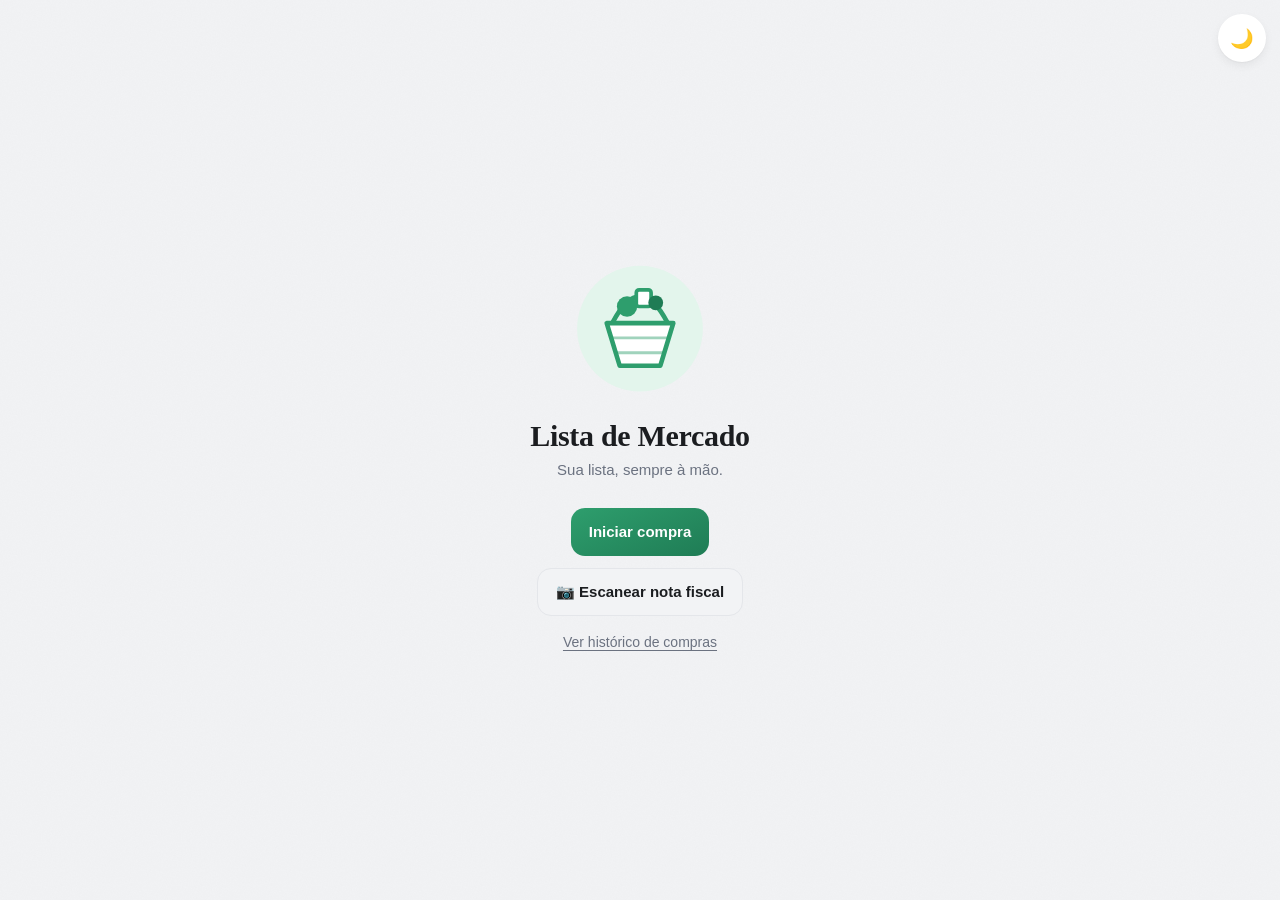
==== commit 6aaadbdf: "updates" ====
--- a/index.html
+++ b/index.html
@@ -30,7 +30,7 @@
   <title>Lista de Mercado</title>
 </head>
 <body>
-  <button id="btn-alternar-tema" class="botao-icone botao-tema-flutuante" aria-label="Alternar modo escuro">🌙</button>
+  <button id="btn-alternar-tema" class="botao-icone botao-tema-flutuante" aria-label="Alternar modo escuro"><svg xmlns="http://www.w3.org/2000/svg" height="24px" viewBox="0 -960 960 960" width="24px" fill="#e3e3e3"><path d="M484-80q-84 0-157.5-32t-128-86.5Q144-253 112-326.5T80-484q0-146 93-257.5T410-880q-18 99 11 193.5T521-521q71 71 165.5 100T880-410q-26 144-138 237T484-80Zm0-80q88 0 163-44t118-121q-86-8-163-43.5T464-465q-61-61-97-138t-43-163q-77 43-120.5 118.5T160-484q0 135 94.5 229.5T484-160Zm-20-305Z"/></svg></button>
 
   <main class="tela-inicio">
     <div class="inicio-conteudo">
@@ -47,6 +47,7 @@
       <h1 class="inicio-titulo">Lista de Mercado</h1>
       <p class="inicio-tagline">Sua lista, sempre à mão.</p>
       <a href="./lista.html" class="botao-primario botao-hero">Iniciar compra</a>
+      <a href="./escanear.html" class="botao-secundario botao-hero">📷 Escanear nota fiscal</a>
       <a href="./historico.html" class="link-secundario">Ver histórico de compras</a>
     </div>
   </main>
--- a/css/style.css
+++ b/css/style.css
@@ -216,13 +216,17 @@
   font-size: 16px;
   animation: entrar-item 0.5s cubic-bezier(0.2, 0.8, 0.2, 1) 0.24s backwards;
 }
+.botao-hero + .botao-hero {
+  margin-top: 12px;
+  animation-delay: 0.3s;
+}
 .link-secundario {
   margin-top: 18px;
   font-size: 14px;
   color: var(--cor-texto-muted);
   text-decoration: underline;
   text-underline-offset: 3px;
-  animation: entrar-item 0.5s cubic-bezier(0.2, 0.8, 0.2, 1) 0.3s backwards;
+  animation: entrar-item 0.5s cubic-bezier(0.2, 0.8, 0.2, 1) 0.36s backwards;
 }
 
 .estado-vazio {
@@ -705,3 +709,52 @@
   opacity: 1;
   transform: translate(-50%, 0);
 }
+
+/* Escanear nota fiscal (escanear.html) */
+main.tela-escanear {
+  display: flex;
+  flex-direction: column;
+  align-items: center;
+  padding: 20px 16px calc(24px + env(safe-area-inset-bottom));
+}
+.escanear-video-wrap {
+  position: relative;
+  width: 100%;
+  max-width: 420px;
+  aspect-ratio: 3 / 4;
+  border-radius: var(--raio-grande);
+  overflow: hidden;
+  background: #000;
+  box-shadow: var(--sombra);
+}
+.escanear-video-wrap video {
+  width: 100%;
+  height: 100%;
+  object-fit: cover;
+}
+.escanear-mira {
+  position: absolute;
+  inset: 14% 14%;
+  border: 3px solid rgba(255, 255, 255, 0.85);
+  border-radius: var(--raio);
+  box-shadow: 0 0 0 999px rgba(0, 0, 0, 0.28);
+  pointer-events: none;
+}
+.escanear-status {
+  margin-top: 18px;
+  text-align: center;
+  font-size: 14px;
+  color: var(--cor-texto-muted);
+  min-height: 20px;
+}
+.escanear-permissao {
+  margin-top: 18px;
+  text-align: center;
+  max-width: 380px;
+}
+.escanear-permissao p {
+  color: var(--cor-texto-muted);
+  font-size: 14px;
+  line-height: 1.6;
+  margin: 0 0 16px;
+}
